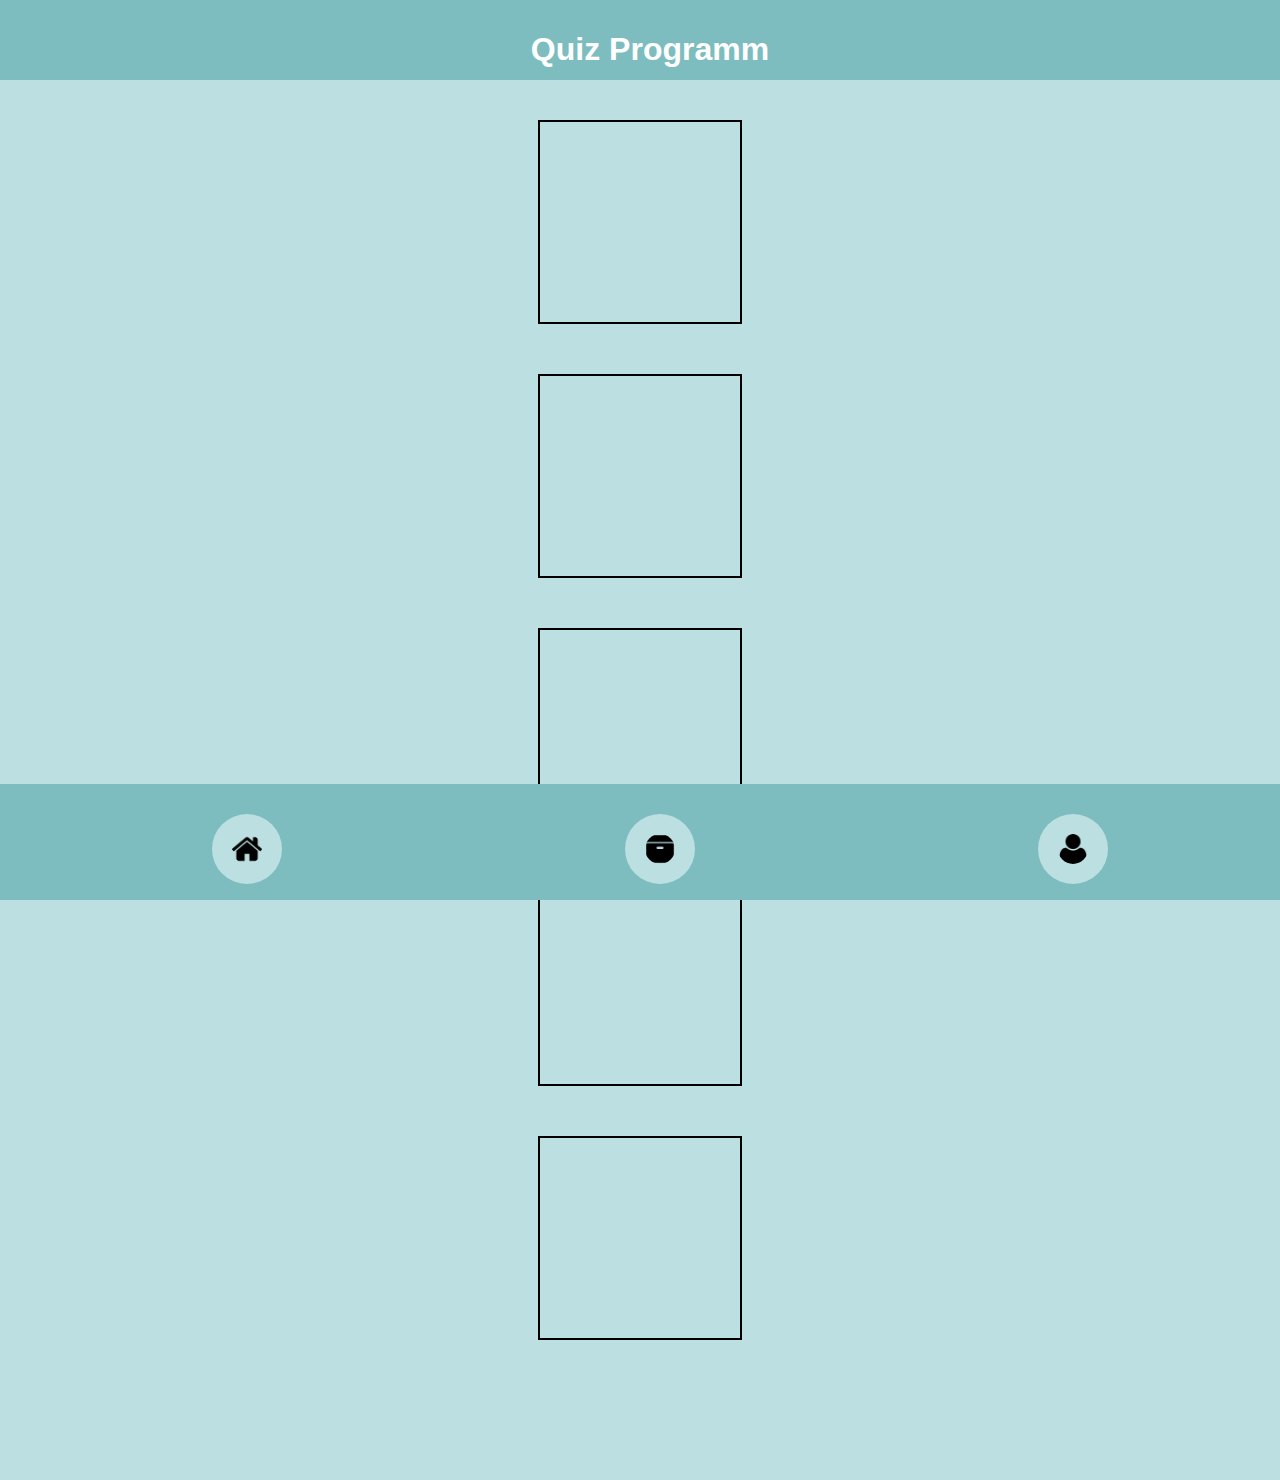
==== index.html @ 5aef9b93 "add darkmode functionality" ====
<!DOCTYPE html>
<html lang="en">
  <head>
    <meta charset="UTF-8" />
    <meta http-equiv="X-UA-Compatible" content="IE=edge" />
    <meta name="viewport" content="width=device-width, initial-scale=1.0" />
    <title>Quiz App</title>
    <link rel="stylesheet" href="CSS/headerAndFooter.css" />
    <link rel="stylesheet" href="CSS/style.css" />
    <script src="/darkmode.js" defer></script>
  </head>
  <body>
    <header id="fixedHeader">
      <h1>Quiz Programm</h1>
    </header>
    <main class="main">
      <!-- here goes the main content -->
      </div>
      <div class="testcard"></div>
      <div class="testcard"></div>
      <div class="testcard"></div>
      <div class="testcard"></div>
      <div class="testcard"></div>
    </main>
    <footer id="fixedFooter">
      <nav>
        <ul>
          <li><a href="index.html"><img src="icons/zuhause.png" alt="Home" class="icon"></a></li>
          <li><a href="bookmark.html"><img src="icons/archiv-black-box.png" alt="Bookmarks" class="icon"></a></li>
          <li><a href="profile-page.html"><img src="icons/benutzerform.png" alt="Profile" class="icon"></a></li>
        </ul>
      </nav>
    </footer>
  </body>
</html>
---- CSS/headerAndFooter.css ----
body {
    width: 100vw;
    height: 100vh;
    box-sizing:border-box;
    margin:0;
    padding: 0;
    font-family:Verdana, Geneva, Tahoma, sans-serif;
}

#fixedHeader {
    position: fixed;
    background-color: orange;
    width: 100vw;
    padding: 10px;
    text-align: center;
    z-index: 1;
    top: 0;
}

#fixedFooter{
    width: 100vw;
    bottom: 0;
    position: fixed;
    z-index: 1;
    background-color: aqua;
}

nav ul {
    list-style-type: none;
    display: flex;
    font-size: 30px;
    justify-content: space-around;

}

a {
    text-decoration: none;
    color: black;
}
---- CSS/style.css ----
@import url(components/darkmode-toggle.css);

:root {
  --bg-color: rgb(188, 223, 225);
  --accent-color: rgb(125, 189, 192);
  --highlight-color1: rgb(209, 204, 153);
  --highlight-color2: rgb(125, 189, 192);
  --color-text: #191924;
  --color-background: #bcdfe1;
  --icon-color: #000000;
}

:root[data-color-scheme="dark"] {
  --color-text: #fff6c7;
  --color-background: #191924;
  --accent-color: #47476b;
  --bg-color: #191924;
  --icon-color: #fff6c7;
}

body {
  width: 100vw;
  height: 100vh;
  box-sizing: border-box;
  margin: 0;
  padding: 0;
  font-family: Verdana, Geneva, Tahoma, sans-serif;
  color: var(--color-text);
  background-color: var(--color-background);
}

h1 {
  color: white;
}

#fixedHeader {
  position: fixed;
  background-color: var(--accent-color);
  width: 100vw;
  height: 60px;
  /*padding-top: 5px;*/
  text-align: center;
  z-index: 1;
  top: 0;
}

#fixedFooter {
  width: 100vw;
  bottom: 0;
  height: 80px;
  padding-bottom: 4vh;
  position: fixed;
  z-index: 1;
  background-color: var(--accent-color);
}

nav ul {
  list-style-type: none;
  display: flex;
  font-size: 30px;
  justify-content: space-around;
}

a {
  text-decoration: none;
  color: var(--icon-color);
}

.main {
  display: flex;
  flex-direction: column;
  gap: 50px;
  padding-top: 120px;
  padding-bottom: 140px;
}

.testcard {
  width: 200px;
  height: 200px;
}

main div {
  width: 300px;
  height: 229px;
  border: 2px solid black;
  display: flex;
  justify-content: center;
  margin-inline: auto;
  align-items: center;
  flex-direction: column;
}

.Showanswer {
  height: 40px;
  width: 200px;
  cursor: pointer;
  font-size: 16px;
  border-radius: 8px 8px;
  transition-duration: 1s;
  background-color: orange;
  border: 5px solid skyblue;
  color: whitesmoke;
}
.Showanswer:hover {
  font-size: 17px;
  width: 210px;
  box-shadow: 4px 4px 4px 4px goldenrod;
}
.Categories {
  align-self: flex-start;
  width: 70px;
  background-color: #2965f1;
  color: white;
  cursor: pointer;
}
#Button_Option1,
#Button_Option2,
#Button_Option3 {
  margin-top: 15px;
  color: white;
  background-color: #f06529;
}
.Bookmarks {
  align-self: flex-end;
  margin-top: -8px;
  margin-right: 20px;
}

.text {
  text-align: center;
}

.icon {
  width: 30px;
  padding: 20px;
  background-color: var(--bg-color);
  border-radius: 100%;
}

.icon:hover {
  border-radius: 25%;
  transition: all 0.3s ease-in;
  background-color: var(--highlight-color1);
}
.icon:active {
  transition: all 0.3s ease-in;
  background-color: rgb(231, 228, 197);
  box-shadow: 3px 3px 7px rgb(10, 67, 94) inset;
}
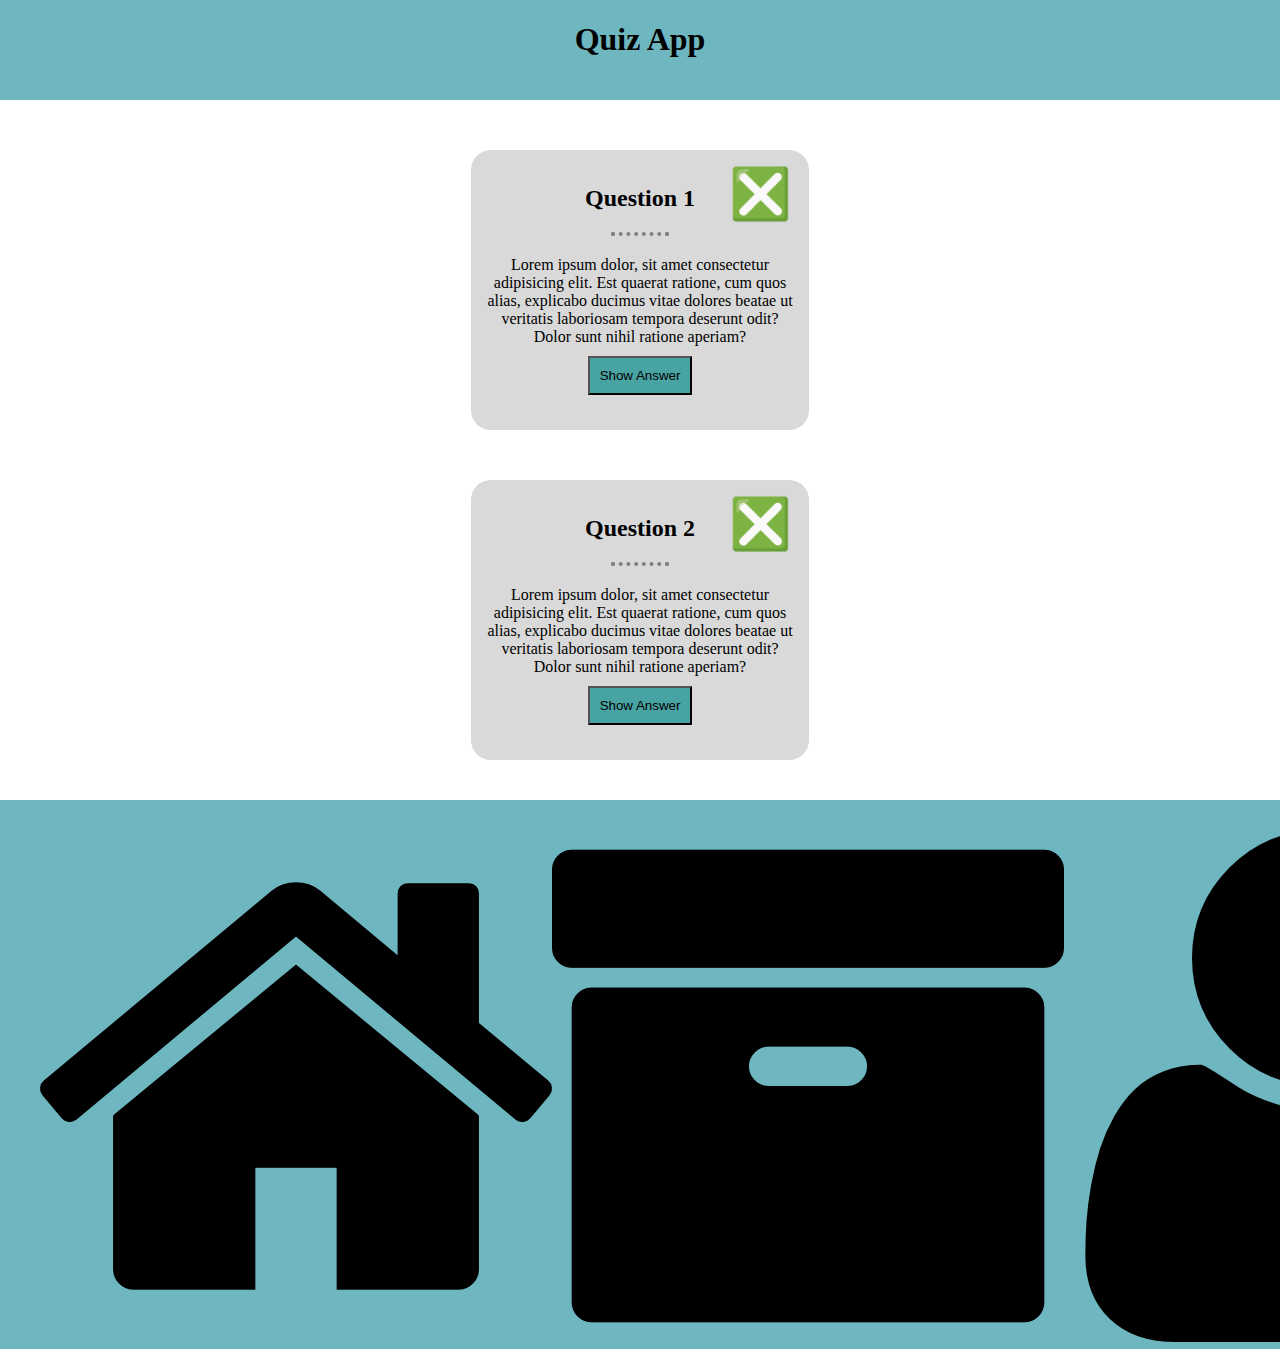
==== commit cb9e51ec: "Merge branch 'main' into GeorgiosAndFigma" ====
--- a/index.html
+++ b/index.html
@@ -5,22 +5,38 @@
     <meta http-equiv="X-UA-Compatible" content="IE=edge" />
     <meta name="viewport" content="width=device-width, initial-scale=1.0" />
     <title>Quiz App</title>
-    <link rel="stylesheet" href="CSS/headerAndFooter.css" />
-    <link rel="stylesheet" href="CSS/style.css" />
-    <script src="/darkmode.js" defer></script>
+    <!-- <link rel="stylesheet" href="CSS/style.css" /> -->
+    <link rel="stylesheet" href="CSS/figmaStyle.css">
   </head>
   <body>
     <header id="fixedHeader">
-      <h1>Quiz Programm</h1>
+      <h1>Quiz App</h1>
     </header>
     <main class="main">
-      <!-- here goes the main content -->
+      <div class="questionBorder">
+        <h2 class="qHeader">Question 1</h3>
+          <hr>
+          <button class="saveButton">❎</button>
+        <!-- after clicking the button the emoji should change with ✅ using javaScript  -->
+        <div class="question">Lorem ipsum dolor, sit amet consectetur adipisicing elit. Est quaerat ratione, cum quos alias, explicabo ducimus vitae dolores beatae ut veritatis laboriosam tempora deserunt odit? Dolor sunt nihil ratione aperiam?</div>
+        <button class="buttonShowAnswer">Show Answer</button>
       </div>
-      <div class="testcard"></div>
-      <div class="testcard"></div>
-      <div class="testcard"></div>
-      <div class="testcard"></div>
-      <div class="testcard"></div>
+      <div class="questionBorder">
+        <h2 class="qHeader">Question 2</h2>
+        <hr>
+        <button class="saveButton">❎</button>
+        <!-- after clicking the button the emoji should change with ✅ using javaScript  -->
+        <div class="question">Lorem ipsum dolor, sit amet consectetur adipisicing elit. Est quaerat ratione, cum quos alias, explicabo ducimus vitae dolores beatae ut veritatis laboriosam tempora deserunt odit? Dolor sunt nihil ratione aperiam?</div>
+        <button class="buttonShowAnswer">Show Answer</button>
+      </div>
+      <div class="questionBorder">
+        <h2 class="qHeader">Question 3</h2>
+        <hr>
+        <button class="saveButton">❎</button>
+        <!-- after clicking the button the emoji should change with ✅ using javaScript  -->
+        <div class="question">Lorem ipsum dolor, sit amet consectetur adipisicing elit. Est quaerat ratione, cum quos alias, explicabo ducimus vitae dolores beatae ut veritatis laboriosam tempora deserunt odit? Dolor sunt nihil ratione aperiam?</div>
+        <button class="buttonShowAnswer">Show Answer</button>
+      </div>
     </main>
     <footer id="fixedFooter">
       <nav>
--- a/CSS/style.css
+++ b/CSS/style.css
@@ -5,17 +5,6 @@
   --accent-color: rgb(125, 189, 192);
   --highlight-color1: rgb(209, 204, 153);
   --highlight-color2: rgb(125, 189, 192);
-  --color-text: #191924;
-  --color-background: #bcdfe1;
-  --icon-color: #000000;
-}
-
-:root[data-color-scheme="dark"] {
-  --color-text: #fff6c7;
-  --color-background: #191924;
-  --accent-color: #47476b;
-  --bg-color: #191924;
-  --icon-color: #fff6c7;
 }
 
 body {
@@ -25,8 +14,7 @@
   margin: 0;
   padding: 0;
   font-family: Verdana, Geneva, Tahoma, sans-serif;
-  color: var(--color-text);
-  background-color: var(--color-background);
+  background-color: var(--bg-color);
 }
 
 h1 {
@@ -63,7 +51,7 @@
 
 a {
   text-decoration: none;
-  color: var(--icon-color);
+  color: black;
 }
 
 .main {
@@ -147,3 +135,4 @@
   background-color: rgb(231, 228, 197);
   box-shadow: 3px 3px 7px rgb(10, 67, 94) inset;
 }
+
--- a/CSS/figmaStyle.css
+++ b/CSS/figmaStyle.css
@@ -0,0 +1,145 @@
+:root{
+    --textColor: #000000;
+    --clickedPageBorder: #48A3A3;
+    --showAnswerButton: #48A3A3;
+    --questionBorder: #D9D9D9;
+    --headerAndFooterColor: #6EB6C0;
+}
+
+body {
+    width: 100vw;
+    height: 100vh;
+    box-sizing: border-box;
+    text-align: center;
+    margin: 0;
+    margin: 150px auto 300px auto;
+}
+
+/* Header */
+
+#fixedHeader {
+    background-color: var(--headerAndFooterColor);
+    height: 100px;
+    position: fixed;
+    top: 0;
+    width: 100vw;
+    z-index: 1;
+}
+
+/* main */
+
+.main {
+    display: grid;
+    place-content: center;
+    row-gap: 50px;
+}
+
+.questionBorder {
+    background-color: var(--questionBorder);
+    width: 308px;
+    height: 250px;
+    padding: 15px;
+    border-radius: 20px;
+}
+
+hr {
+    border: dotted 4px;
+    border-bottom: none;
+    width: 50px;
+    margin: 0 auto;
+}
+
+.saveButton {
+    position: relative;
+    left: 120px;
+    bottom: 72px;
+    font-size: 50px;
+    border: none;
+    cursor: pointer;
+    background-color: var(--questionBorder);
+}
+
+.question {
+    position: relative;
+    bottom: 40px;
+}
+
+.buttonShowAnswer {
+    background-color: var(--showAnswerButton);
+    position: relative;
+    bottom: 30px;
+    padding: 10px;
+}
+
+
+
+
+
+
+/* Footer */
+
+#fixedFooter {
+    position: fixed;
+    bottom: 0;
+    width: 100vw;
+    height: 100px;
+    background-color: var(--headerAndFooterColor);
+    z-index: 1;
+}
+
+ul {
+    list-style-type: none;
+    display: flex;
+    justify-content: space-around;
+    background-color: var(--headerAndFooterColor);
+    font-size: 30px;
+}
+
+
+
+/* 
+page 3 
+profile-page 
+*/
+
+.aboutMe__image {
+    border-radius: 50%;
+}
+
+.aboutMe {
+    padding: 20px;
+    line-height: 2;
+}
+
+.savedQuestions {
+    display: flex;
+    justify-content: space-evenly;
+}
+
+.quest, .savedQuest {
+    border: 2px solid black;
+    background-color: var(--questionBorder);
+    padding: 10px;
+    width: 100px;
+    height: 25px;
+}
+
+.grid {
+    display:grid;
+    grid-template-columns: 1fr 1fr;
+    column-gap: 10px;
+}
+
+
+.copyright {
+    background-color: var(--clickedPageBorder);
+}
+
+
+
+
+
+
+
+
+
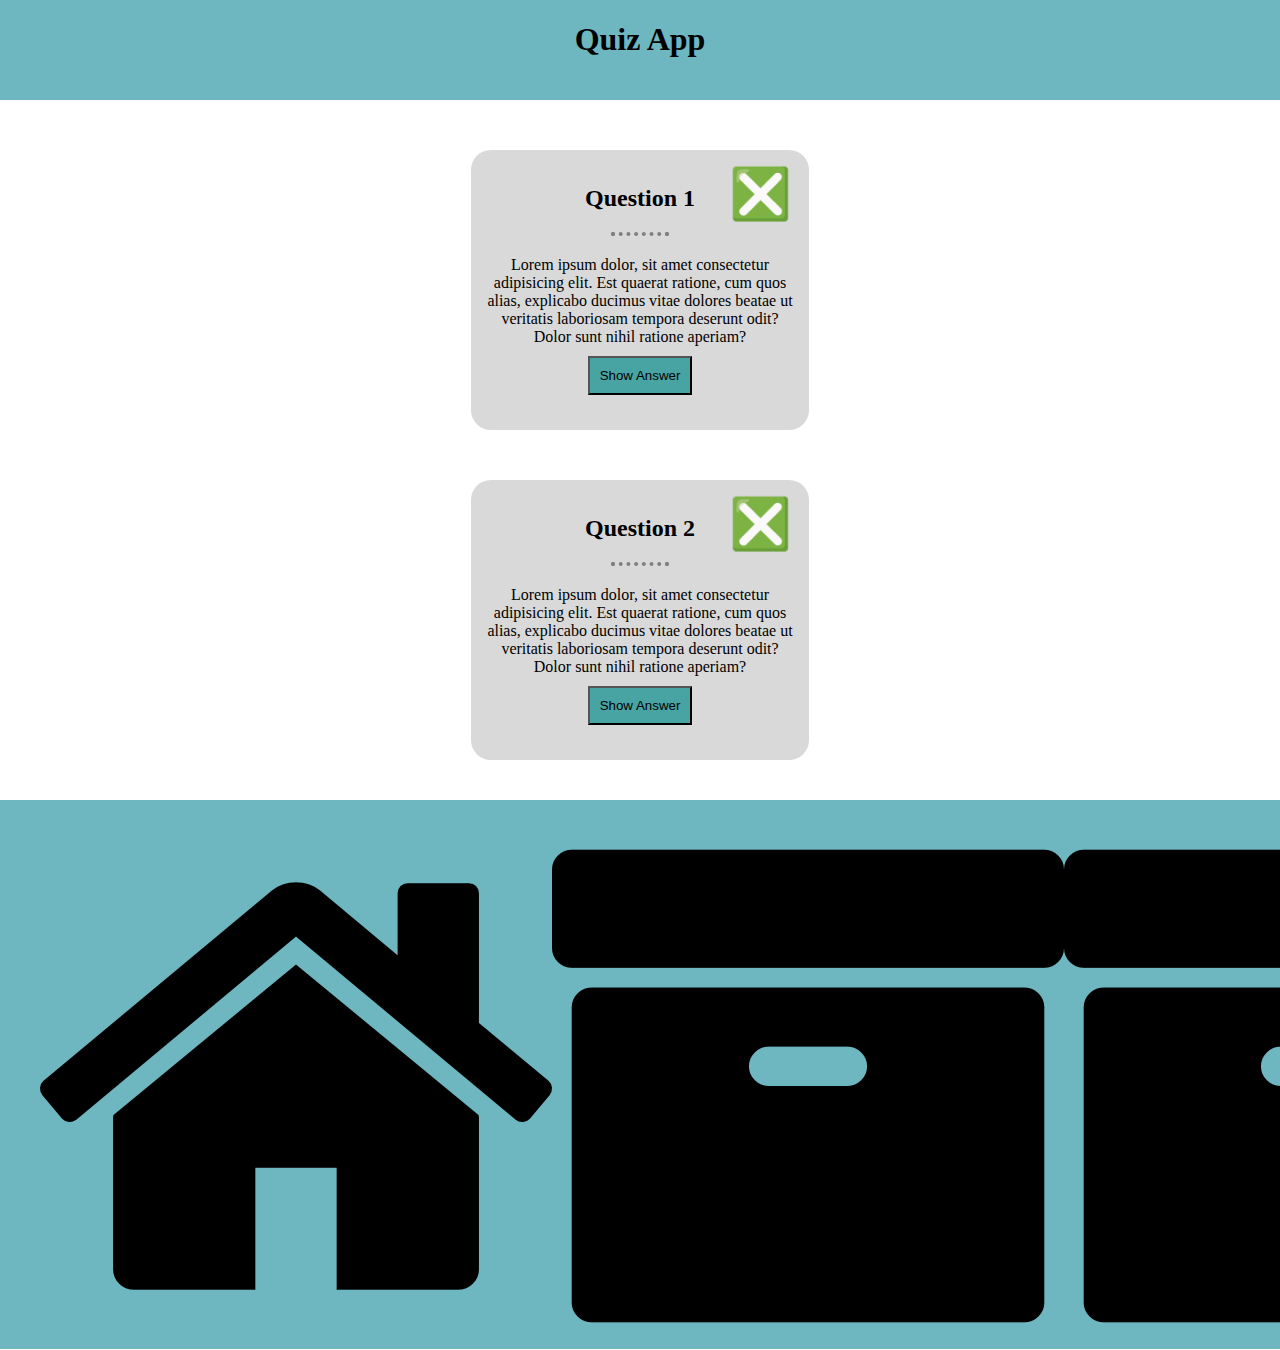
==== commit a4a85e44: "Merge branch 'main' into newcardpage" ====
--- a/index.html
+++ b/index.html
@@ -43,6 +43,7 @@
         <ul>
           <li><a href="index.html"><img src="icons/zuhause.png" alt="Home" class="icon"></a></li>
           <li><a href="bookmark.html"><img src="icons/archiv-black-box.png" alt="Bookmarks" class="icon"></a></li>
+          <li><a href="form.html"><img src="icons/archiv-black-box.png" alt="Bookmarks" class="icon"></a></li>
           <li><a href="profile-page.html"><img src="icons/benutzerform.png" alt="Profile" class="icon"></a></li>
         </ul>
       </nav>
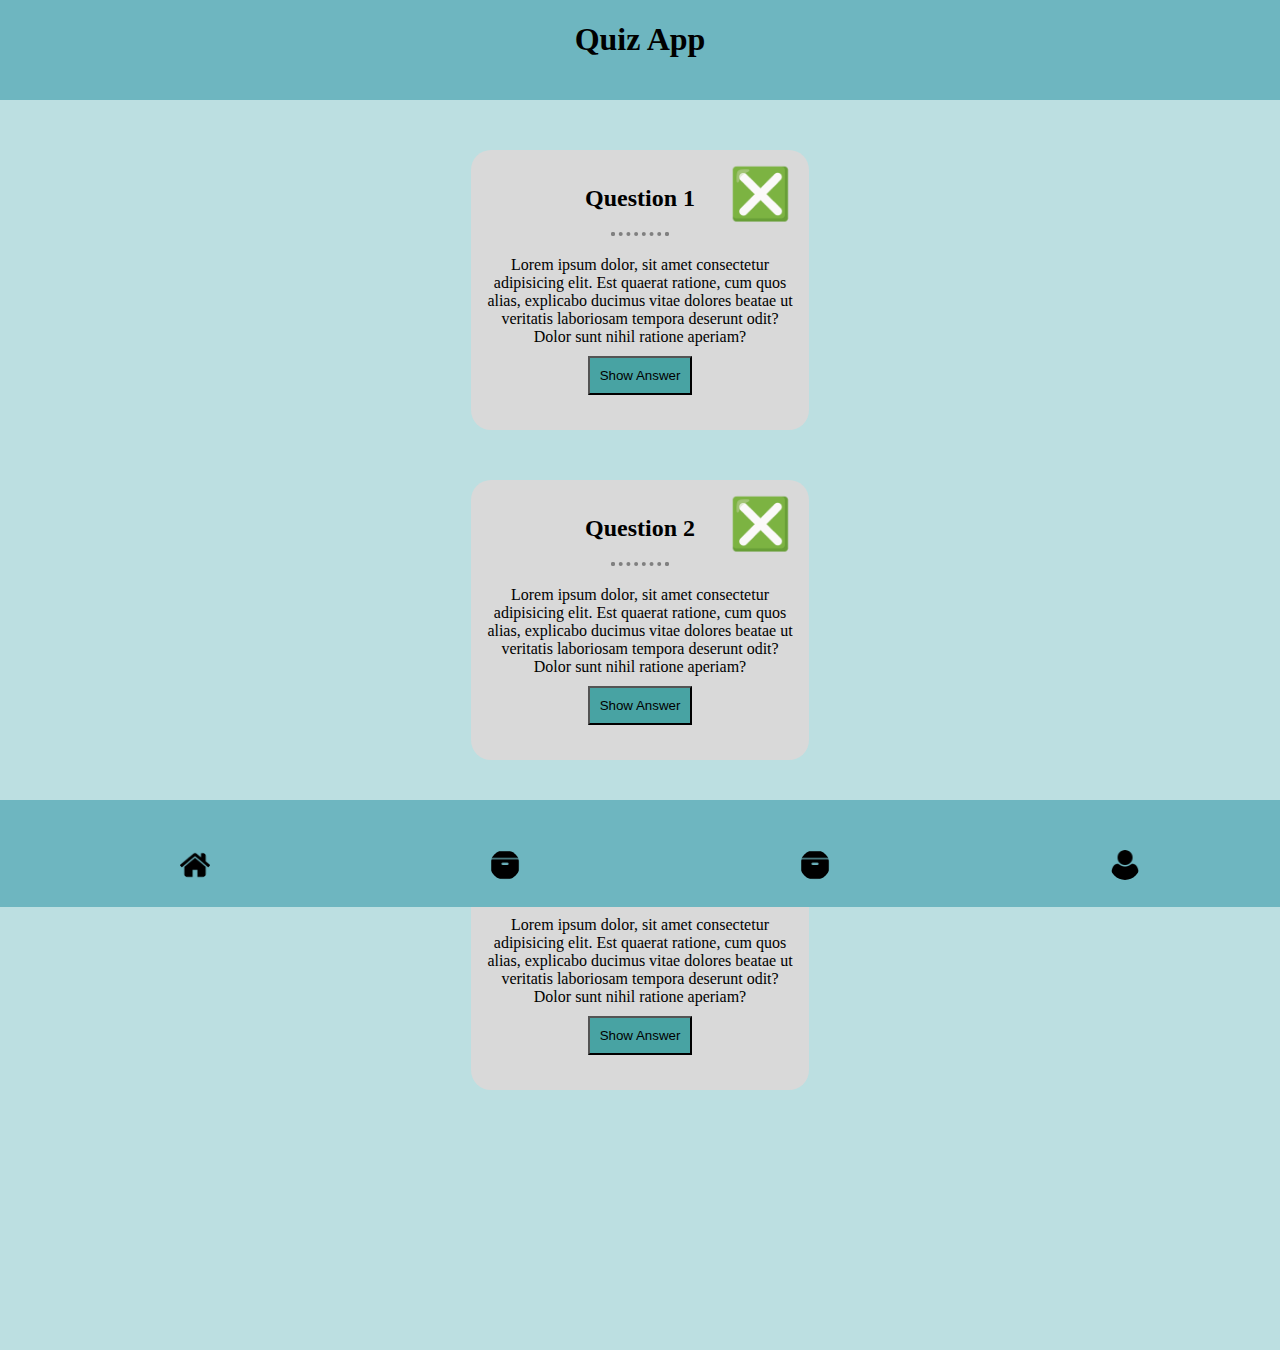
==== commit 8cb4a55a: "Abgleich" ====
--- a/index.html
+++ b/index.html
@@ -5,8 +5,10 @@
     <meta http-equiv="X-UA-Compatible" content="IE=edge" />
     <meta name="viewport" content="width=device-width, initial-scale=1.0" />
     <title>Quiz App</title>
+    <script src="/JS/darkmode.js" defer></script>
     <!-- <link rel="stylesheet" href="CSS/style.css" /> -->
     <link rel="stylesheet" href="CSS/figmaStyle.css">
+
   </head>
   <body>
     <header id="fixedHeader">
@@ -43,7 +45,14 @@
         <ul>
           <li><a href="index.html"><img src="icons/zuhause.png" alt="Home" class="icon"></a></li>
           <li><a href="bookmark.html"><img src="icons/archiv-black-box.png" alt="Bookmarks" class="icon"></a></li>
-          <li><a href="form.html"><img src="icons/archiv-black-box.png" alt="Bookmarks" class="icon"></a></li>
+          <li>
+            <a href="createcard.html"
+              ><img
+                src="icons/archiv-black-box.png"
+                alt="Bookmarks"
+                class="icon"
+            /></a>
+          </li>
           <li><a href="profile-page.html"><img src="icons/benutzerform.png" alt="Profile" class="icon"></a></li>
         </ul>
       </nav>
--- a/CSS/style.css
+++ b/CSS/style.css
@@ -5,6 +5,17 @@
   --accent-color: rgb(125, 189, 192);
   --highlight-color1: rgb(209, 204, 153);
   --highlight-color2: rgb(125, 189, 192);
+  --color-text: #191924;
+  --color-background: #bcdfe1;
+  --icon-color: #000000;
+}
+
+:root[data-color-scheme="dark"] {
+  --color-text: #fff6c7;
+  --color-background: #191924;
+  --accent-color: #47476b;
+  --bg-color: #191924;
+  --icon-color: #fff6c7;
 }
 
 body {
@@ -14,7 +25,8 @@
   margin: 0;
   padding: 0;
   font-family: Verdana, Geneva, Tahoma, sans-serif;
-  background-color: var(--bg-color);
+  color: var(--color-text);
+  background-color: var(--color-background);
 }
 
 h1 {
@@ -51,7 +63,7 @@
 
 a {
   text-decoration: none;
-  color: black;
+  color: var(--icon-color);
 }
 
 .main {
--- a/CSS/figmaStyle.css
+++ b/CSS/figmaStyle.css
@@ -1,101 +1,104 @@
-:root{
-    --textColor: #000000;
-    --clickedPageBorder: #48A3A3;
-    --showAnswerButton: #48A3A3;
-    --questionBorder: #D9D9D9;
-    --headerAndFooterColor: #6EB6C0;
+:root {
+  --textColor: #000000;
+  --clickedPageBorder: #48a3a3;
+  --showAnswerButton: #48a3a3;
+  --questionBorder: #d9d9d9;
+  --headerAndFooterColor: #6eb6c0;
+  --color-background: #bcdfe1;
+}
+
+:root[data-color-scheme="dark"] {
+  --textColor: #fff6c7;
+  --color-background: #191924;
+  --headerAndFooterColor: #47476b;
+  --bg-color: #191924;
 }
 
 body {
-    width: 100vw;
-    height: 100vh;
-    box-sizing: border-box;
-    text-align: center;
-    margin: 0;
-    margin: 150px auto 300px auto;
+  width: 100vw;
+  height: 100vh;
+  box-sizing: border-box;
+  text-align: center;
+  margin: 0;
+  margin: 150px auto 300px auto;
+  color: var(--textColor);
+  background-color: var(--color-background);
 }
 
 /* Header */
 
 #fixedHeader {
-    background-color: var(--headerAndFooterColor);
-    height: 100px;
-    position: fixed;
-    top: 0;
-    width: 100vw;
-    z-index: 1;
+  background-color: var(--headerAndFooterColor);
+  height: 100px;
+  position: fixed;
+  top: 0;
+  width: 100vw;
+  z-index: 1;
 }
 
 /* main */
 
 .main {
-    display: grid;
-    place-content: center;
-    row-gap: 50px;
+  display: grid;
+  place-content: center;
+  row-gap: 50px;
 }
 
 .questionBorder {
-    background-color: var(--questionBorder);
-    width: 308px;
-    height: 250px;
-    padding: 15px;
-    border-radius: 20px;
+  background-color: var(--questionBorder);
+  width: 308px;
+  height: 250px;
+  padding: 15px;
+  border-radius: 20px;
 }
 
 hr {
-    border: dotted 4px;
-    border-bottom: none;
-    width: 50px;
-    margin: 0 auto;
+  border: dotted 4px;
+  border-bottom: none;
+  width: 50px;
+  margin: 0 auto;
 }
 
 .saveButton {
-    position: relative;
-    left: 120px;
-    bottom: 72px;
-    font-size: 50px;
-    border: none;
-    cursor: pointer;
-    background-color: var(--questionBorder);
+  position: relative;
+  left: 120px;
+  bottom: 72px;
+  font-size: 50px;
+  border: none;
+  cursor: pointer;
+  background-color: var(--questionBorder);
 }
 
 .question {
-    position: relative;
-    bottom: 40px;
+  position: relative;
+  bottom: 40px;
 }
 
 .buttonShowAnswer {
-    background-color: var(--showAnswerButton);
-    position: relative;
-    bottom: 30px;
-    padding: 10px;
+  background-color: var(--showAnswerButton);
+  position: relative;
+  bottom: 30px;
+  padding: 10px;
 }
-
-
-
-
-
 
 /* Footer */
 
 #fixedFooter {
-    position: fixed;
-    bottom: 0;
-    width: 100vw;
-    height: 100px;
-    background-color: var(--headerAndFooterColor);
-    z-index: 1;
+  position: fixed;
+  bottom: 0;
+  width: 100vw;
+  height: 100px;
+  background-color: var(--headerAndFooterColor);
+  z-index: 1;
 }
 
-ul {
-    list-style-type: none;
-    display: flex;
-    justify-content: space-around;
-    background-color: var(--headerAndFooterColor);
-    font-size: 30px;
+nav ul {
+  list-style-type: none;
+  display: flex;
+  justify-content: space-around;
+  background-color: var(--headerAndFooterColor);
+  font-size: 30px;
 }
-
-
 
 /* 
 page 3 
@@ -103,43 +106,52 @@
 */
 
 .aboutMe__image {
-    border-radius: 50%;
+  border-radius: 50%;
 }
 
 .aboutMe {
-    padding: 20px;
-    line-height: 2;
+  padding: 20px;
+  line-height: 2;
 }
 
 .savedQuestions {
-    display: flex;
-    justify-content: space-evenly;
+  display: flex;
+  justify-content: space-evenly;
 }
 
-.quest, .savedQuest {
-    border: 2px solid black;
-    background-color: var(--questionBorder);
-    padding: 10px;
-    width: 100px;
-    height: 25px;
+.quest,
+.savedQuest {
+  border: 2px solid black;
+  background-color: var(--questionBorder);
+  padding: 10px;
+  width: 100px;
+  height: 25px;
+}
+
+.icon {
+  width: 30px;
+  padding: 20px;
+  background-color: var(--bg-color);
+  border-radius: 100%;
+}
+
+.icon:hover {
+  border-radius: 25%;
+  transition: all 0.3s ease-in;
+  background-color: var(--highlight-color1);
+}
+.icon:active {
+  transition: all 0.3s ease-in;
+  background-color: rgb(231, 228, 197);
+  box-shadow: 3px 3px 7px rgb(10, 67, 94) inset;
 }
 
 .grid {
-    display:grid;
-    grid-template-columns: 1fr 1fr;
-    column-gap: 10px;
+  display: grid;
+  grid-template-columns: 1fr 1fr;
+  column-gap: 10px;
 }
 
-
 .copyright {
-    background-color: var(--clickedPageBorder);
+  background-color: var(--clickedPageBorder);
 }
-
-
-
-
-
-
-
-
-
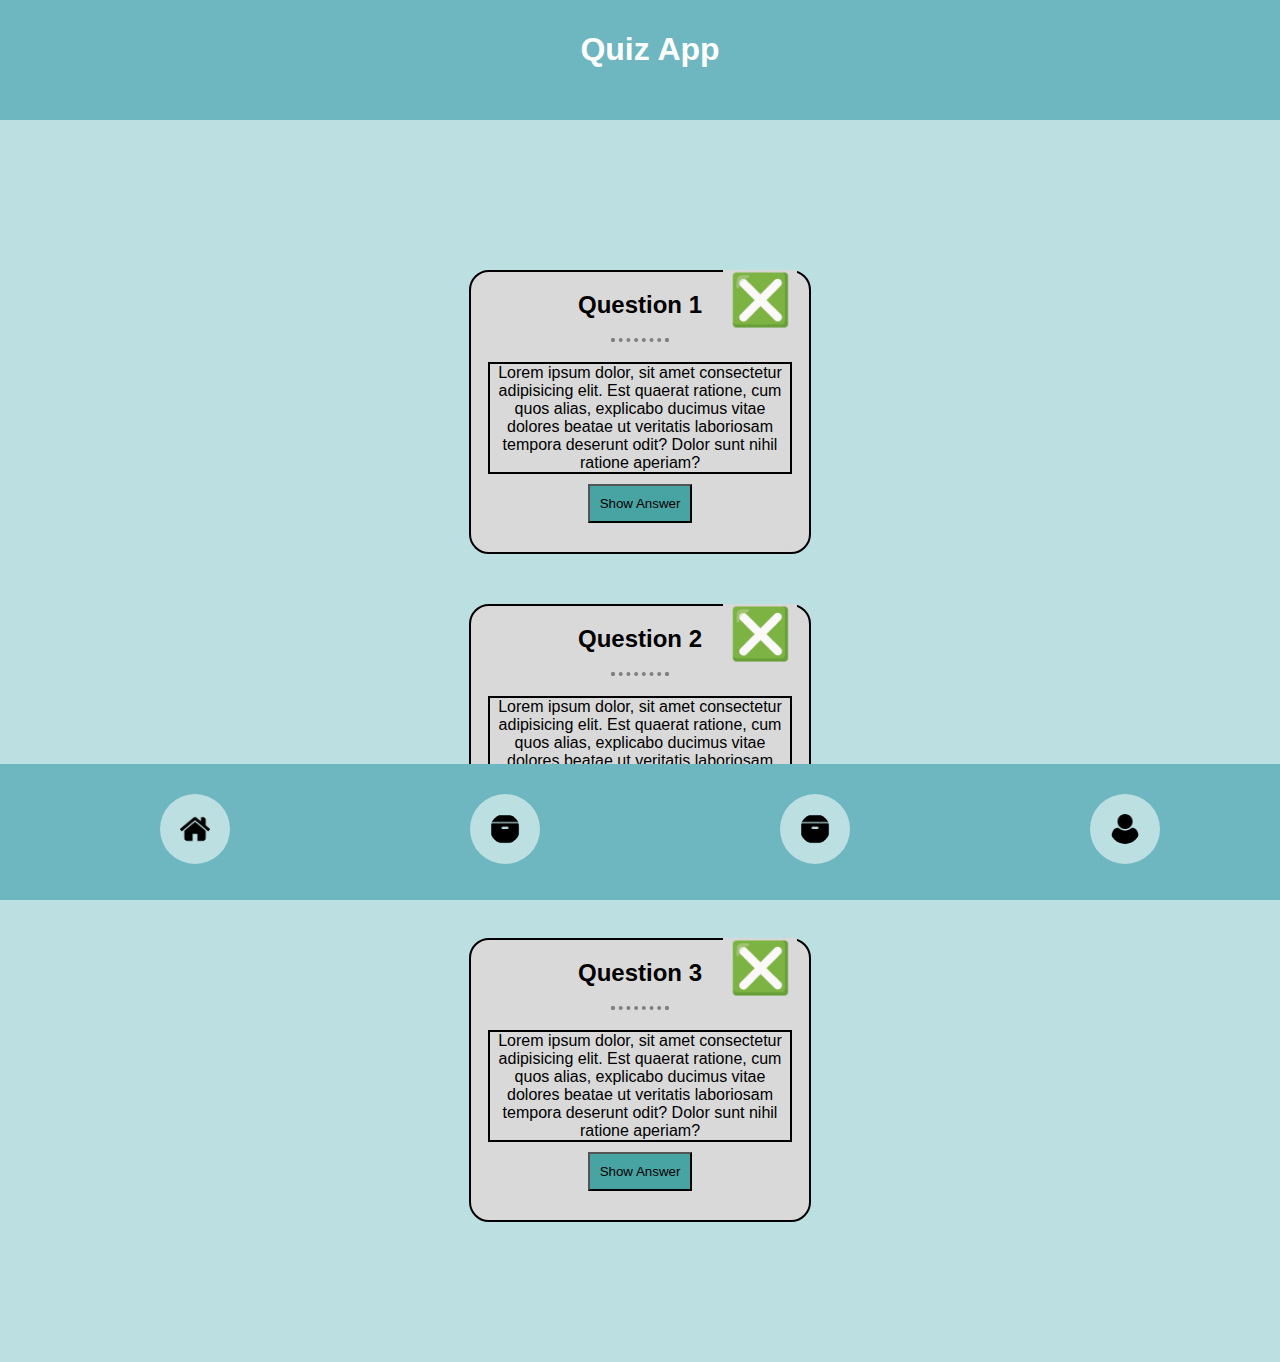
==== commit fe8d9d5b: "Merge branch 'main' into toggle-function" ====
--- a/index.html
+++ b/index.html
@@ -5,10 +5,13 @@
     <meta http-equiv="X-UA-Compatible" content="IE=edge" />
     <meta name="viewport" content="width=device-width, initial-scale=1.0" />
     <title>Quiz App</title>
+    <link rel="stylesheet" href="CSS/headerAndFooter.css" />
+    <link rel="stylesheet" href="CSS/style.css" />
+    <script src="/JS/index.js"></script>
+    <script type="module" src="/JS/bookmark.js"></script>
     <script src="/JS/darkmode.js" defer></script>
     <!-- <link rel="stylesheet" href="CSS/style.css" /> -->
     <link rel="stylesheet" href="CSS/figmaStyle.css">
-
   </head>
   <body>
     <header id="fixedHeader">
--- a/CSS/headerAndFooter.css
+++ b/CSS/headerAndFooter.css
@@ -0,0 +1,43 @@
+body {
+    width: 100vw;
+    height: 100vh;
+    box-sizing:border-box;
+    margin:0;
+    padding: 0;
+    font-family:Verdana, Geneva, Tahoma, sans-serif;
+}
+
+#fixedHeader {
+    position: fixed;
+    background-color: orange;
+    width: 100vw;
+    padding: 10px;
+    text-align: center;
+    z-index: 1;
+    top: 0;
+}
+
+#fixedFooter{
+    width: 100vw;
+    bottom: 0;
+    position: fixed;
+    z-index: 1;
+    background-color: aqua;
+}
+
+nav ul {
+    list-style-type: none;
+    display: flex;
+    font-size: 30px;
+    justify-content: space-around;
+
+}
+
+a {
+    text-decoration: none;
+    color: black;
+}
+
+
+
+
--- a/CSS/style.css
+++ b/CSS/style.css
@@ -120,10 +120,21 @@
   color: white;
   background-color: #f06529;
 }
-.Bookmarks {
+.bookmarks_unclicked {
   align-self: flex-end;
   margin-top: -8px;
   margin-right: 20px;
+  width: 30px;
+}
+.bookmarks_clicked {
+  align-self: flex-end;
+  margin-top: -8px;
+  margin-right: 20px;
+  width: 30px;
+}
+
+.hidden {
+  visibility: hidden;
 }
 
 .text {
--- a/CSS/style.css
+++ b/CSS/style.css
@@ -120,10 +120,21 @@
   color: white;
   background-color: #f06529;
 }
-.Bookmarks {
+.bookmarks_unclicked {
   align-self: flex-end;
   margin-top: -8px;
   margin-right: 20px;
+  width: 30px;
+}
+.bookmarks_clicked {
+  align-self: flex-end;
+  margin-top: -8px;
+  margin-right: 20px;
+  width: 30px;
+}
+
+.hidden {
+  visibility: hidden;
 }
 
 .text {
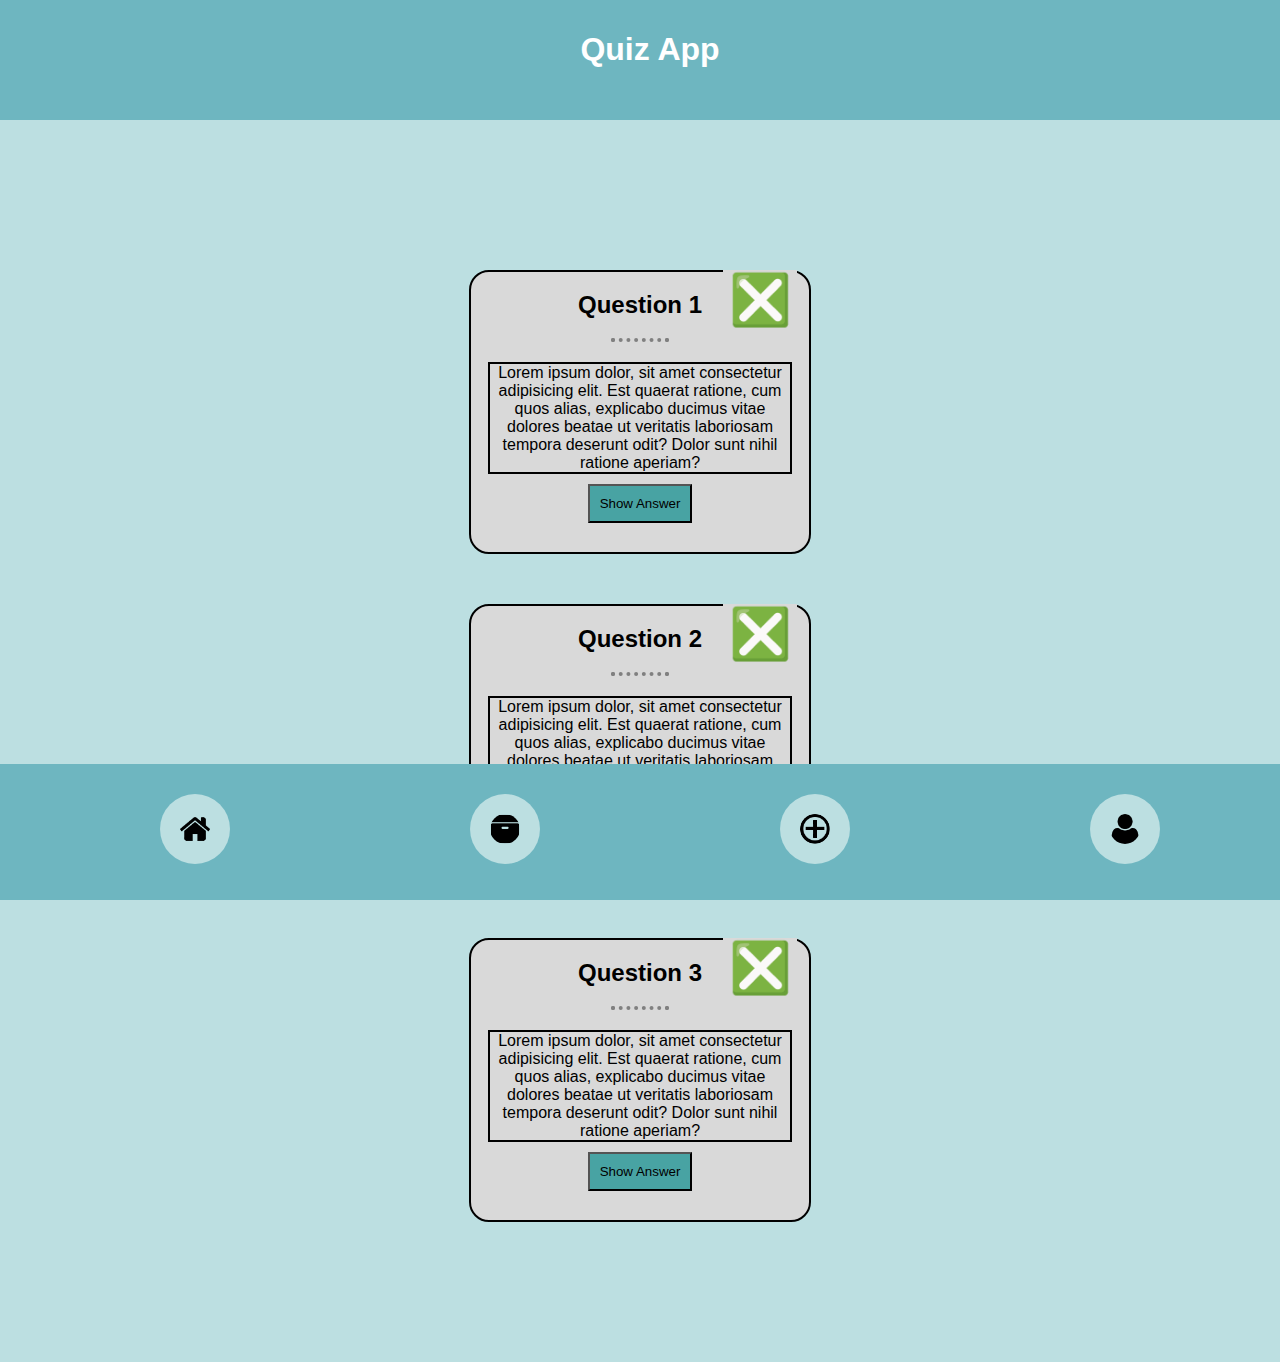
==== commit a606120b: "add new icons, implement add card icon" ====
--- a/index.html
+++ b/index.html
@@ -51,8 +51,8 @@
           <li>
             <a href="createcard.html"
               ><img
-                src="icons/archiv-black-box.png"
-                alt="Bookmarks"
+              src="icons/add-card.png"
+              alt="Write new questions"
                 class="icon"
             /></a>
           </li>
